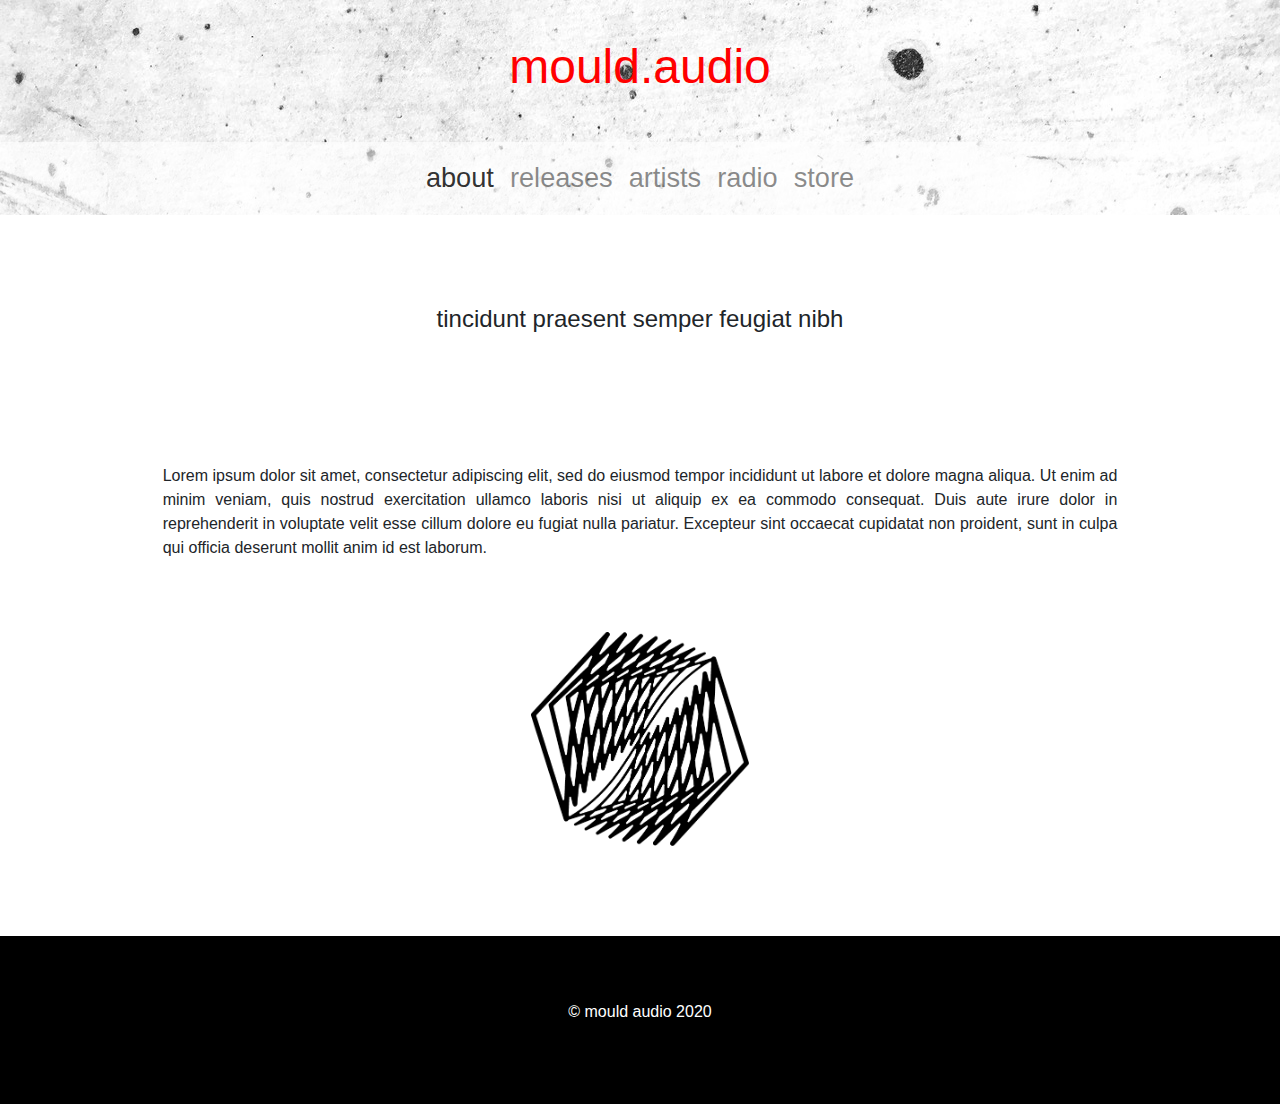
==== index.html @ 455b9b42 "mould audio v1" ====
<!doctype html>
<html lang="en">

<head>
  <!-- Required meta tags -->
  <meta charset="utf-8">
  <meta name="viewport" content="width=device-width, initial-scale=1, shrink-to-fit=no">

  <!-- Bootstrap CSS -->
  <link rel="stylesheet" href="https://maxcdn.bootstrapcdn.com/bootstrap/4.0.0/css/bootstrap.min.css" integrity="sha384-Gn5384xqQ1aoWXA+058RXPxPg6fy4IWvTNh0E263XmFcJlSAwiGgFAW/dAiS6JXm" crossorigin="anonymous">
  <!-- Google Fonts -->
  <link href="https://fonts.googleapis.com/css2?family=Nunito+Sans:wght@200;400;800;900&display=swap" rel="stylesheet">
  <!-- mould.audio CSS -->
  <link rel="stylesheet" href="css/styles.css">

  <title>mould.audio</title>
</head>

<body class="body">
  <div class="first-section" style="background-image: url(images/cali.jpeg)" width="100%">



    <h1>mould.audio</h1>
    <!-- Section Navigation Bar -->
    <nav class="navbar navbar-expand-lg navbar-light bg-light">
      <button class="navbar-toggler" type="button" data-toggle="collapse" data-target="#navbarNav" aria-controls="navbarNav" aria-expanded="false" aria-label="Toggle navigation">
        <span class="navbar-toggler-icon"></span>
      </button>
      <div class="collapse navbar-collapse" id="navbarNav">
        <ul class="navbar-nav ml-auto mr-auto">
          <li class="nav-item active">
            <a class="nav-link" href="#">about <span class="sr-only">(current)</span></a>
          </li>
          <li class="nav-item">
            <a class="nav-link" href="releases.html">releases</a>
          </li>
          <li class="nav-item">
            <a class="nav-link" href="artists.html">artists</a>
          </li>
          <li class="nav-item">
            <a class="nav-link" href="radio.html">radio</a>
          </li>
          <li class="nav-item">
            <a class="nav-link" href="store.html">store</a>
          </li>
        </ul>
      </div>
    </nav>
</div>
  <!-- section banner -->

  <h2>tincidunt praesent semper feugiat nibh</h2>
  <div class="container">
    <div class="row justify-content-md-center">
      <div class="col">
  <div class="first-section-text">
    Lorem ipsum dolor sit amet, consectetur adipiscing elit, sed do eiusmod tempor incididunt ut labore et dolore magna aliqua. Ut enim ad minim veniam, quis nostrud exercitation ullamco laboris nisi ut aliquip ex ea commodo consequat. Duis aute irure dolor in reprehenderit in voluptate velit esse cillum dolore eu fugiat nulla pariatur. Excepteur sint occaecat cupidatat non proident, sunt in culpa qui officia deserunt mollit anim id est laborum.
  </div>
</div>
</div>
</div>
  <div class="logo">
  <img class="logo-homepage  " src="images/logo.png" alt="">
  </div>
  <div class="footers">
    <footer id="footer">

      <p>© mould audio 2020</p>

    </footer>
  </div>


  <!-- Optional JavaScript -->
  <!-- jQuery first, then Popper.js, then Bootstrap JS -->
  <script src="https://code.jquery.com/jquery-3.2.1.slim.min.js" integrity="sha384-KJ3o2DKtIkvYIK3UENzmM7KCkRr/rE9/Qpg6aAZGJwFDMVNA/GpGFF93hXpG5KkN" crossorigin="anonymous"></script>
  <script src="https://cdnjs.cloudflare.com/ajax/libs/popper.js/1.12.9/umd/popper.min.js" integrity="sha384-ApNbgh9B+Y1QKtv3Rn7W3mgPxhU9K/ScQsAP7hUibX39j7fakFPskvXusvfa0b4Q" crossorigin="anonymous"></script>
  <script src="https://maxcdn.bootstrapcdn.com/bootstrap/4.0.0/js/bootstrap.min.js" integrity="sha384-JZR6Spejh4U02d8jOt6vLEHfe/JQGiRRSQQxSfFWpi1MquVdAyjUar5+76PVCmYl" crossorigin="anonymous"></script>
</body>

</html>
---- css/styles.css ----
body {
  font-family: Nunito+Sans;
}

#footer {
  font-family: Nudito+Sans;
  text-align: center;
  background-color: black;
  color: white;
  position: relative;
  margin-top: 30px;
  margin-left: auto;
  margin-right: auto;
  width: 100%;
  padding: 5%;
}

h1 {
  position: relative;
  text-align: center;
  font-family: Nunito+Sans;
  font-size: 3rem;
  padding: 3% 7% 3%;
}

h1:hover {
  color: red;
}

h2 {
  position: relative;
  text-align: center;
  font-family: Nunito+Sans;
  font-size: 1.5rem;
  padding: 7%;
}

.bg-light {
  background-color: #ffffffad !important;
  opacity: 90%;
  color: black;
}

.navbar-light {
  font-size: 1.7rem;
}

.nav-item {
  font-family: Nunito+Sans;
  font-weight: 200;
  text-align: center;
}

.nav-item:hover {
  font-family: Nunito+Sans;
  font-weight: 400;
  text-align: center;
}

.navbar-toggler-icon {
  position: relative;
  margin: 0 auto !important;
  margin-left: auto;
  margin-right: auto;
}

.first-section-text {
  font-family: Nunito+Sans;
  font-weight: 400;
  text-align: justify;
  justify-content: center;
  padding: 3% 7% 3%;
}

.logo {
  margin-bottom: 4%;
}

.logo-homepage {
  width: 23%;
  text-align: center;
  padding: 3%;
  margin-left: auto;
  margin-right: auto;
  display: block;
}

.featurette {
  padding: 15%;
  height: auto;
}

.lead {
  font-size: 1rem;
  text-align: justify;
}

.card-text {
  text-align: justify;
  font-size: 0.9rem;
}

.radio {
  display: block;
}

.comingsoon {
  text-align: center;
  padding: 15%;
  font-size: 3rem;
}
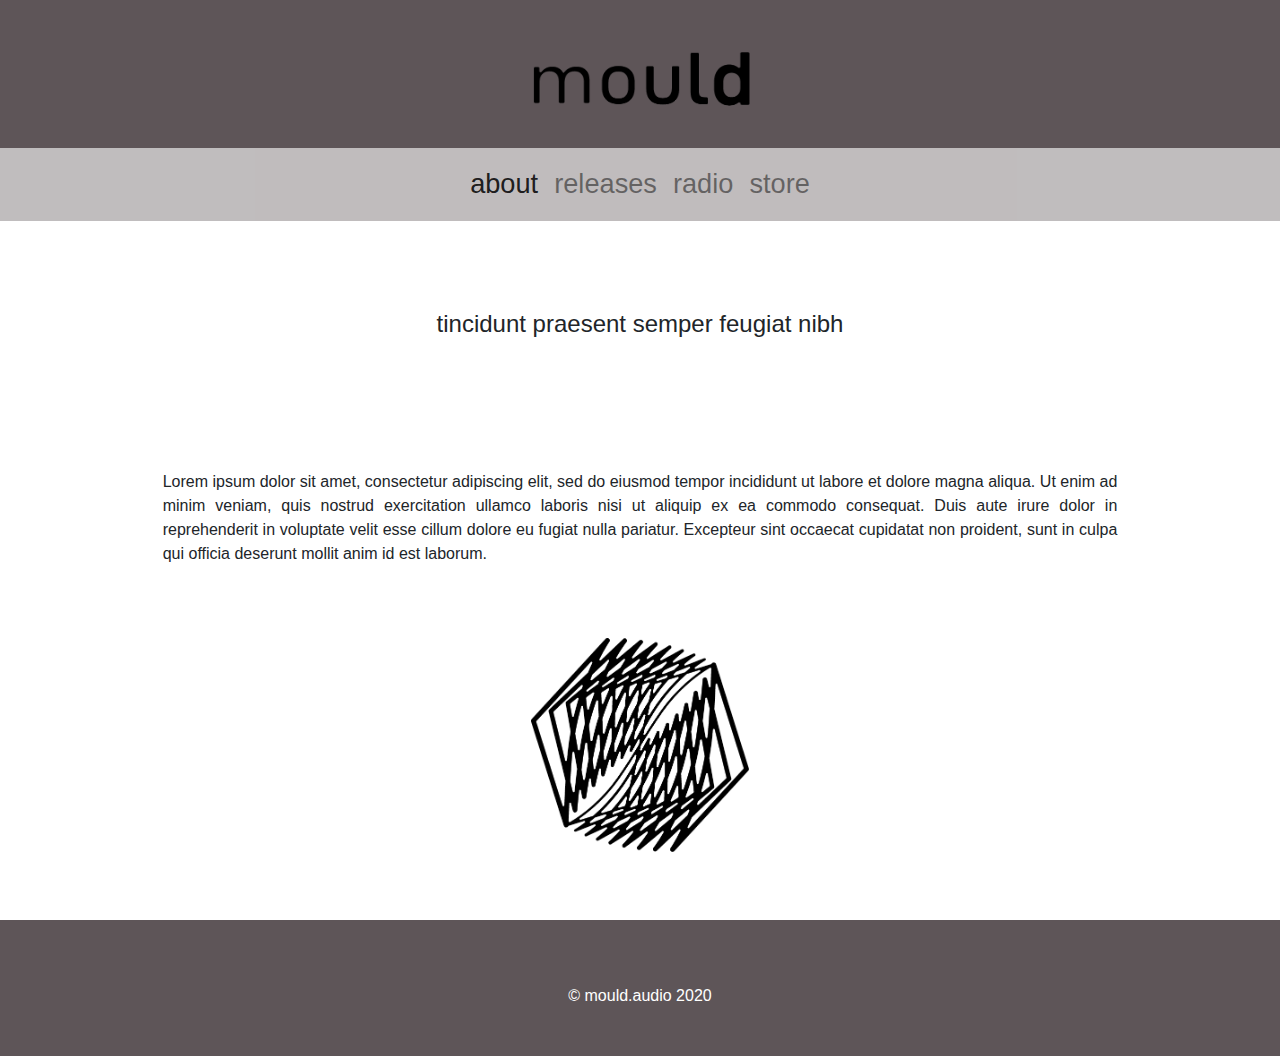
==== commit b801afe4: "Add files via upload" ====
--- a/index.html
+++ b/index.html
@@ -17,11 +17,14 @@
 </head>
 
 <body class="body">
-  <div class="first-section" style="background-image: url(images/cali.jpeg)" width="100%">
+
+  <div class="first-section" style="background-color: #5e5558;" width="100%">
 
 
 
-    <h1>mould.audio</h1>
+    <h1><div class="logo">
+    <img class="logo-homepage-header" src="images/Mould-logo-text 1.png" alt="">
+    </div></h1>
     <!-- Section Navigation Bar -->
     <nav class="navbar navbar-expand-lg navbar-light bg-light">
       <button class="navbar-toggler" type="button" data-toggle="collapse" data-target="#navbarNav" aria-controls="navbarNav" aria-expanded="false" aria-label="Toggle navigation">
@@ -30,13 +33,10 @@
       <div class="collapse navbar-collapse" id="navbarNav">
         <ul class="navbar-nav ml-auto mr-auto">
           <li class="nav-item active">
-            <a class="nav-link" href="#">about <span class="sr-only">(current)</span></a>
+            <a class="nav-link" href="index.html">about <span class="sr-only">(current)</span></a>
           </li>
           <li class="nav-item">
             <a class="nav-link" href="releases.html">releases</a>
-          </li>
-          <li class="nav-item">
-            <a class="nav-link" href="artists.html">artists</a>
           </li>
           <li class="nav-item">
             <a class="nav-link" href="radio.html">radio</a>
@@ -48,6 +48,7 @@
       </div>
     </nav>
 </div>
+
   <!-- section banner -->
 
   <h2>tincidunt praesent semper feugiat nibh</h2>
@@ -66,7 +67,7 @@
   <div class="footers">
     <footer id="footer">
 
-      <p>© mould audio 2020</p>
+      <p>© mould.audio 2020</p>
 
     </footer>
   </div>
@@ -74,6 +75,7 @@
 
   <!-- Optional JavaScript -->
   <!-- jQuery first, then Popper.js, then Bootstrap JS -->
+  <script src="index.js" ></script>
   <script src="https://code.jquery.com/jquery-3.2.1.slim.min.js" integrity="sha384-KJ3o2DKtIkvYIK3UENzmM7KCkRr/rE9/Qpg6aAZGJwFDMVNA/GpGFF93hXpG5KkN" crossorigin="anonymous"></script>
   <script src="https://cdnjs.cloudflare.com/ajax/libs/popper.js/1.12.9/umd/popper.min.js" integrity="sha384-ApNbgh9B+Y1QKtv3Rn7W3mgPxhU9K/ScQsAP7hUibX39j7fakFPskvXusvfa0b4Q" crossorigin="anonymous"></script>
   <script src="https://maxcdn.bootstrapcdn.com/bootstrap/4.0.0/js/bootstrap.min.js" integrity="sha384-JZR6Spejh4U02d8jOt6vLEHfe/JQGiRRSQQxSfFWpi1MquVdAyjUar5+76PVCmYl" crossorigin="anonymous"></script>
--- a/css/styles.css
+++ b/css/styles.css
@@ -1,16 +1,24 @@
 body {
   font-family: Nunito+Sans;
+  height: 100%;
+}
+
+html {
+  height: 100%;
+}
+.main{
+height:auto;
+min-height:100%;
 }
 
 #footer {
   font-family: Nudito+Sans;
   text-align: center;
-  background-color: black;
+  background-color: #5e5558;
   color: white;
-  position: relative;
+  position: absolute;
   margin-top: 30px;
-  margin-left: auto;
-  margin-right: auto;
+  height: 8.5rem;
   width: 100%;
   padding: 5%;
 }
@@ -20,11 +28,7 @@
   text-align: center;
   font-family: Nunito+Sans;
   font-size: 3rem;
-  padding: 3% 7% 3%;
-}
-
-h1:hover {
-  color: red;
+  padding: 1% 1% 1%;
 }
 
 h2 {
@@ -73,7 +77,7 @@
 }
 
 .logo {
-  margin-bottom: 4%;
+  margin-bottom: 0%;
 }
 
 .logo-homepage {
@@ -88,8 +92,11 @@
 .featurette {
   padding: 15%;
   height: auto;
+  width: 100%;
 }
-
+.featurette-heading{
+padding: 0% 7% 7% 7%;
+}
 .lead {
   font-size: 1rem;
   text-align: justify;
@@ -108,4 +115,37 @@
   text-align: center;
   padding: 15%;
   font-size: 3rem;
-}+}
+
+.logo-homepage-header {
+  width: 20%;
+  text-align: center;
+  padding: 0;
+  margin-left: auto;
+  margin-right: auto;
+  display: block;
+  margin-top: 1%;
+}
+
+.featurette {
+  padding: 4% 17% 5% 17%;
+  height: auto;
+}
+
+.btn-dark {
+  color: #fff;
+  background-color: #343a40;
+  border-color: #343a40;
+  padding: 10px;
+  margin-top: 15px;
+  margin-bottom: 20px;
+}
+
+.bandcmpplayer {
+  margin-left: 20%;
+  margin-right: 20%;
+}
+
+.bandcamp-tracks {
+  margin-top: 4%;
+}
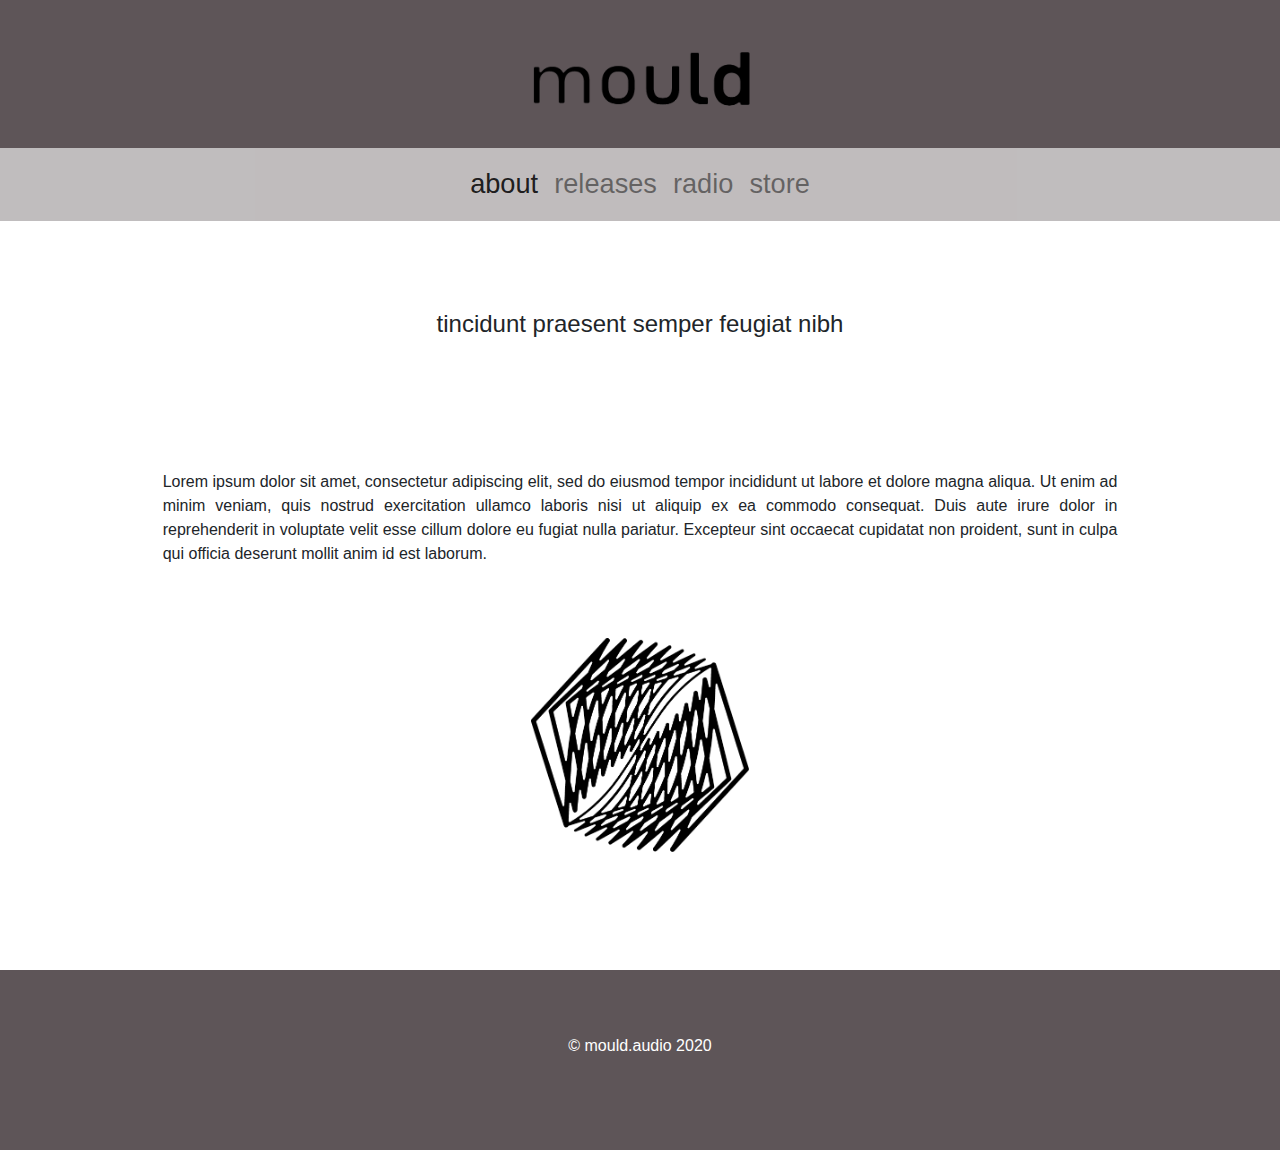
==== commit d811fd83: "Add files via upload" ====
--- a/index.html
+++ b/index.html
@@ -17,6 +17,7 @@
 </head>
 
 <body class="body">
+  <div class="main">
 
   <div class="first-section" style="background-color: #5e5558;" width="100%">
 
@@ -64,13 +65,13 @@
   <div class="logo">
   <img class="logo-homepage  " src="images/logo.png" alt="">
   </div>
-  <div class="footers">
-    <footer id="footer">
+</div>
+    <footer id="footer" >
 
       <p>© mould.audio 2020</p>
 
     </footer>
-  </div>
+
 
 
   <!-- Optional JavaScript -->
--- a/css/styles.css
+++ b/css/styles.css
@@ -8,7 +8,8 @@
 }
 .main{
 height:auto;
-min-height:100%;
+min-height: auto;
+margin-bottom: 50px;
 }
 
 #footer {
@@ -18,7 +19,7 @@
   color: white;
   position: absolute;
   margin-top: 30px;
-  height: 8.5rem;
+  height: 20%;
   width: 100%;
   padding: 5%;
 }
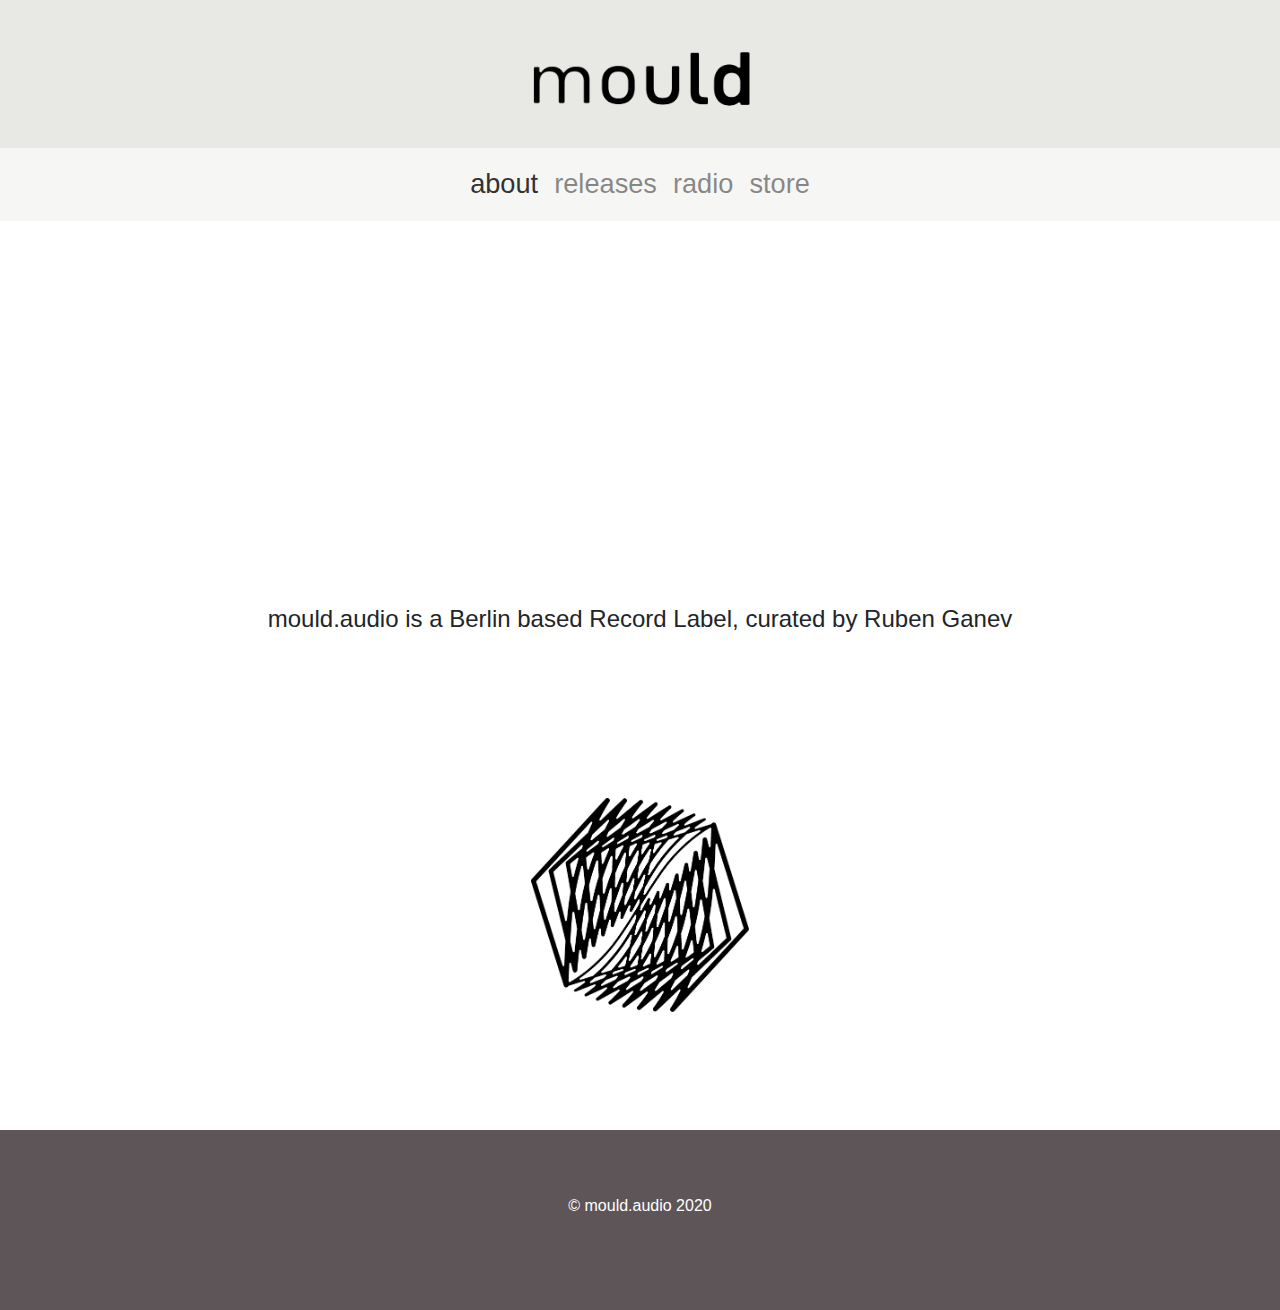
==== commit d5665533: "Add files via upload" ====
--- a/index.html
+++ b/index.html
@@ -19,7 +19,7 @@
 <body class="body">
   <div class="main">
 
-  <div class="first-section" style="background-color: #5e5558;" width="100%">
+  <div class="first-section" style="background-color: #e8e9e4;" width="100%">
 
 
 
@@ -43,7 +43,7 @@
             <a class="nav-link" href="radio.html">radio</a>
           </li>
           <li class="nav-item">
-            <a class="nav-link" href="store.html">store</a>
+            <a class="nav-link" href="https://mouldaudio.bandcamp.com/">store</a>
           </li>
         </ul>
       </div>
@@ -52,12 +52,13 @@
 
   <!-- section banner -->
 
-  <h2>tincidunt praesent semper feugiat nibh</h2>
+  <h2>mould.audio is a Berlin based Record Label,
+curated by Ruben Ganev</h2>
   <div class="container">
     <div class="row justify-content-md-center">
       <div class="col">
   <div class="first-section-text">
-    Lorem ipsum dolor sit amet, consectetur adipiscing elit, sed do eiusmod tempor incididunt ut labore et dolore magna aliqua. Ut enim ad minim veniam, quis nostrud exercitation ullamco laboris nisi ut aliquip ex ea commodo consequat. Duis aute irure dolor in reprehenderit in voluptate velit esse cillum dolore eu fugiat nulla pariatur. Excepteur sint occaecat cupidatat non proident, sunt in culpa qui officia deserunt mollit anim id est laborum.
+
   </div>
 </div>
 </div>
@@ -66,6 +67,7 @@
   <img class="logo-homepage  " src="images/logo.png" alt="">
   </div>
 </div>
+
     <footer id="footer" >
 
       <p>© mould.audio 2020</p>
--- a/css/styles.css
+++ b/css/styles.css
@@ -1,3 +1,15 @@
+.note {
+    position: absolute;
+    z-index: 10;
+    right: 0;
+    top: 0;
+    padding: 5px;
+    background: #eee;
+    max-width: 400px;
+    border: 1px dotted #bbb;
+}
+
+
 body {
   font-family: Nunito+Sans;
   height: 100%;
@@ -6,10 +18,11 @@
 html {
   height: 100%;
 }
-.main{
-height:auto;
-min-height: auto;
-margin-bottom: 50px;
+
+.main {
+  height: auto;
+  min-height: auto;
+  margin-bottom: 50px;
 }
 
 #footer {
@@ -37,9 +50,12 @@
   text-align: center;
   font-family: Nunito+Sans;
   font-size: 1.5rem;
-  padding: 7%;
-}
-
+padding: 30% 1% 4% 1%;
+}
+.releases {
+    margin-top: 30px;
+    margin-bottom: -8%;
+}
 .bg-light {
   background-color: #ffffffad !important;
   opacity: 90%;
@@ -91,13 +107,16 @@
 }
 
 .featurette {
-  padding: 15%;
   height: auto;
   width: 100%;
-}
-.featurette-heading{
-padding: 0% 7% 7% 7%;
-}
+  margin: 0;
+  padding: 5% 17% 17% 17%;
+}
+
+.featurette-image .featurette-heading {
+  padding: 0% 7% 7% 7%;
+}
+
 .lead {
   font-size: 1rem;
   text-align: justify;
@@ -129,17 +148,18 @@
 }
 
 .featurette {
-  padding: 4% 17% 5% 17%;
+  padding: 5% 17% 5% 17%;
   height: auto;
 }
 
 .btn-dark {
   color: #fff;
   background-color: #343a40;
-  border-color: #343a40;
+  border-color: #white;
   padding: 10px;
   margin-top: 15px;
   margin-bottom: 20px;
+  width: 100%;
 }
 
 .bandcmpplayer {
@@ -147,6 +167,162 @@
   margin-right: 20%;
 }
 
+#player.inline_player {
+  max-width: 100%;
+}
+
+.inline_player .initialstate .size_small .trackspecified .noartwork .buy .albumplayer {
+  max-width: 100%;
+}
+
+.album-releases-container {
+  margin: 0px 0px 227px 0;
+}
+
 .bandcamp-tracks {
-  margin-top: 4%;
-}
+  margin-top: 10%;
+}
+
+.gigacalcfooter {
+  visibility: hidden;
+}
+
+.eaturette-image .btn:hover {
+  outline: 0 !important;
+}
+
+/* entire container, keeps perspective */
+.card-container {
+  -webkit-perspective: 800px;
+  -moz-perspective: 800px;
+  -o-perspective: 800px;
+  perspective: 800px;
+  margin-bottom: 30px;
+}
+
+/* flip the pane when hovered */
+.card-container:not(.manual-flip):hover .card,
+.card-container.hover.manual-flip .card {
+  -webkit-transform: rotateY(180deg);
+  -moz-transform: rotateY(180deg);
+  -o-transform: rotateY(180deg);
+  transform: rotateY(180deg);
+}
+
+.card-container.static:hover .card,
+.card-container.static.hover .card {
+  -webkit-transform: none;
+  -moz-transform: none;
+  -o-transform: none;
+  transform: none;
+}
+
+/* flip speed goes here */
+.card {
+  -webkit-transition: -webkit-transform 1.5s;
+  -moz-transition: -moz-transform 1.5s;
+  -o-transition: -o-transform 1.5s;
+  transition: transform 1.5s;
+  -webkit-transform-style: preserve-3d;
+  -moz-transform-style: preserve-3d;
+  -o-transform-style: preserve-3d;
+  transform-style: preserve-3d;
+  position: relative;
+}
+
+/* hide back of pane during swap */
+.front, .back {
+  -webkit-backface-visibility: hidden;
+  -moz-backface-visibility: hidden;
+  -o-backface-visibility: hidden;
+  backface-visibility: hidden;
+  position: absolute;
+  top: 0;
+  left: 0;
+}
+
+/* front pane, placed above back */
+.front {
+  z-index: 2;
+}
+
+/* back, initially hidden pane */
+.back {
+  -webkit-transform: rotateY(180deg);
+  -moz-transform: rotateY(180deg);
+  -o-transform: rotateY(180deg);
+  transform: rotateY(180deg);
+  z-index: 3;
+}
+
+.back .btn-simple {
+  position: absolute;
+  left: 0;
+  bottom: 4px;
+}
+
+/*        Style       */
+.card {
+  background: none repeat scroll 0 0 #FFFFFF;
+  border-radius: 0px;
+  border-style: hidden;
+}
+
+.card-container, .front, .back {
+  width: 100%;
+  height: 100%;
+  border-radius: 0 border
+}
+
+/*      Just for presentation        */
+.album-releases-container {
+  margin: 50px 0 150px 0;
+}
+
+.album-image-releases {
+  width: 100%;
+  height: 100%;
+}
+
+.img-fluid {
+  max-width: 100%;
+  height: auto;
+  position: absolute;
+  margin: 0;
+  top: 50%;
+  left: 50%;
+  -ms-transform: translate(-50%, -50%);
+  transform: translate(-50%, 15%);
+}
+
+/*       Fix bug for IE      */
+@media screen and (-ms-high-contrast: active), (-ms-high-contrast: none) {
+  .front, .back {
+    -ms-backface-visibility: visible;
+    backface-visibility: visible;
+  }
+
+  .back {
+    visibility: hidden;
+    -ms-transition: all 0.2s cubic-bezier(.92, .01, .83, .67);
+  }
+
+  .front {
+    z-index: 4;
+  }
+
+  .card-container:not(.manual-flip):hover .back,
+  .card-container.manual-flip.hover .back {
+    z-index: 5;
+    visibility: visible;
+  }
+}
+
+.ytp-watermark {
+  visibility: hidden;
+}
+
+.ytp-embed:not(.ad-showing) .ytp-title-text {
+  padding-top: 21px;
+  visibility: hidden;
+}
